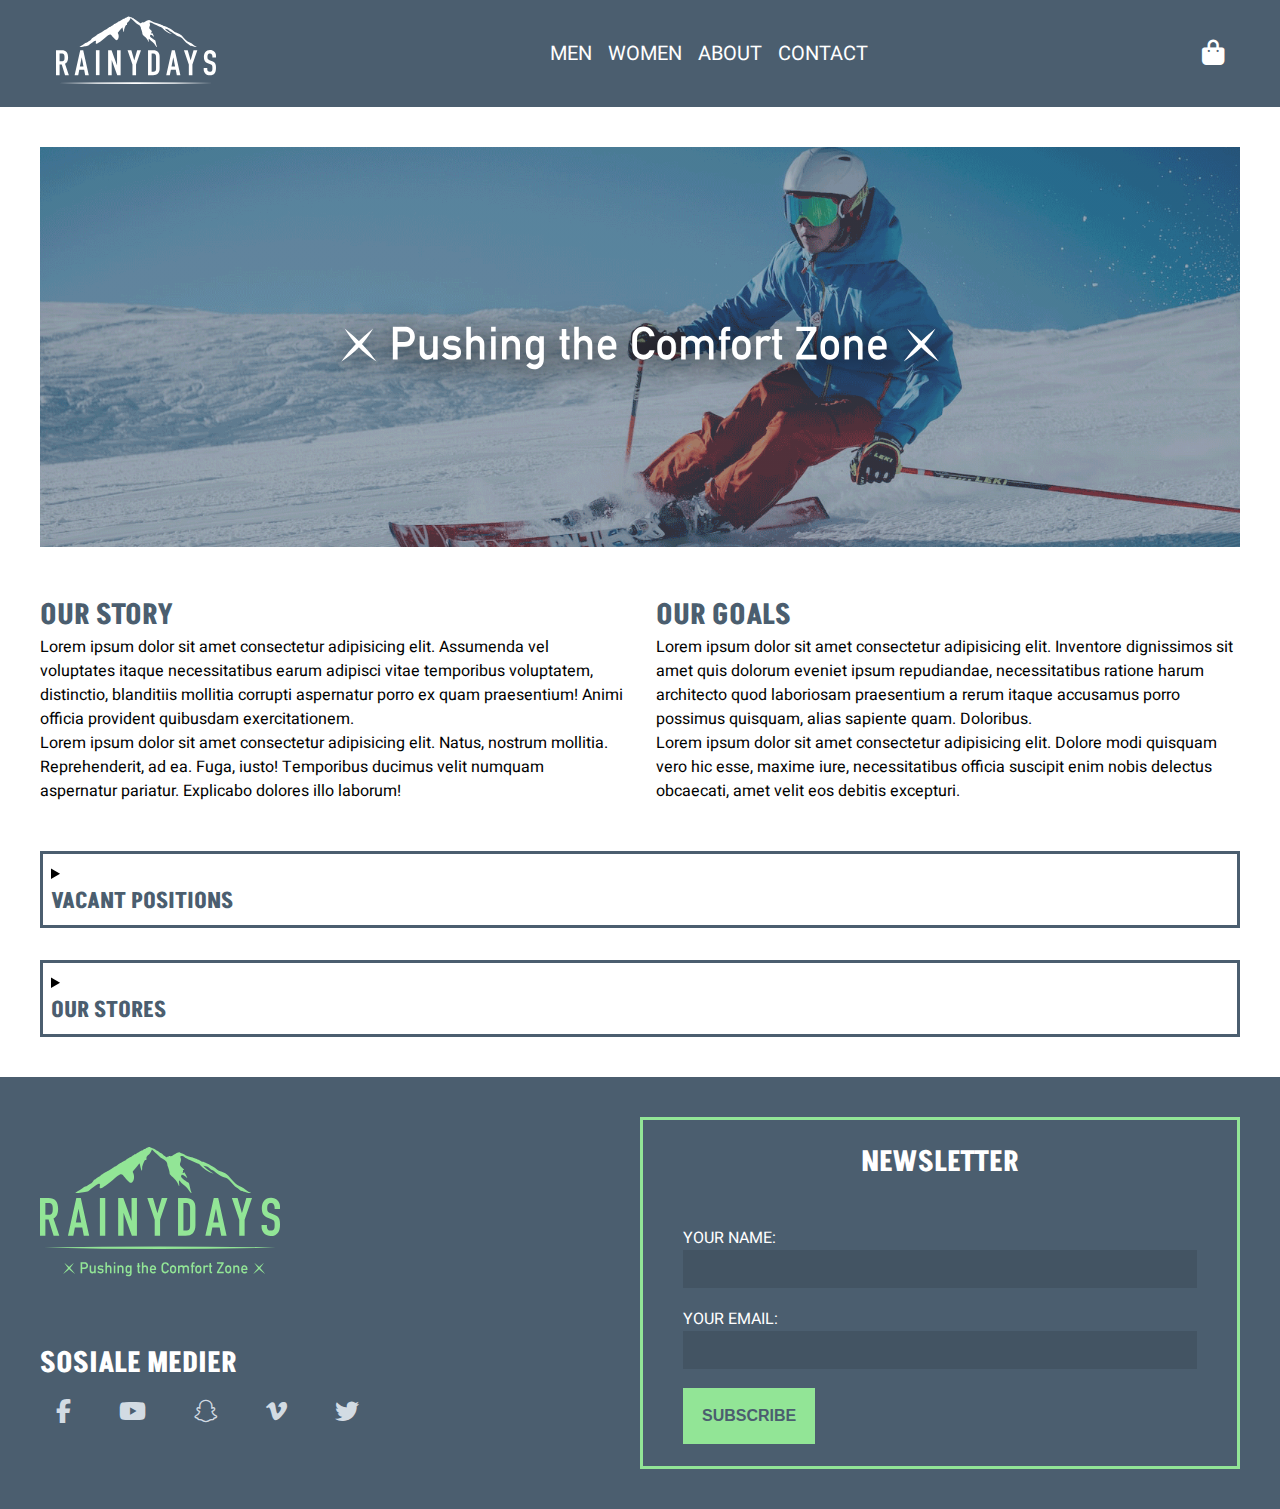
==== about.html @ 656bf289 "upload" ====
<!DOCTYPE html>
<html lang="en">
  <head>
    <meta charset="UTF-8" />
    <meta http-equiv="X-UA-Compatible" content="IE=edge" />
    <meta name="viewport" content="width=device-width, initial-scale=1.0" />
    <title>Rainy Days - About</title>
    <meta name="description" content="About page" />
    <link rel="icon" type="image/x-icon" href="/images/fav--icon.svg" />
    <link rel="stylesheet" href="/css/styles.css" />
    <link rel="stylesheet" href="/css/components.css" />
    <link rel="stylesheet" href="/css/fontstyles.css" />
    <link rel="stylesheet" href="/css/mediaqueries.css" />
    <script defer src="./js/script.js"></script>
    <link
      rel="stylesheet"
      href="https://cdnjs.cloudflare.com/ajax/libs/font-awesome/6.2.0/css/all.min.css"
    />

    <link rel="preconnect" href="https://fonts.googleapis.com" />
    <link rel="preconnect" href="https://fonts.gstatic.com" crossorigin />
    <link
      href="https://fonts.googleapis.com/css2?family=Akshar:wght@600&display=swap"
      rel="stylesheet"
    />
    <link
      href="https://fonts.googleapis.com/css2?family=Heebo:wght@300;400;500&display=swap"
      rel="stylesheet"
    />
  </head>
  <body>
    <header class="top-header">
      <!-- Primary Header -->
      <section class="primary-header page-width">
        <div class="flex pad-1">
          <a href="index.html">
            <img
              class="page-logo"
              src="/images/rainydays-logo.svg"
              alt="rainy days logo"
            />
          </a>
          <nav class="primary-nav">
            <ul class="flex gap-1">
              <li class="pagelinks" onclick="men()">Men</li>
              <li class="pagelinks" onclick="women()">Women</li>
              <li class="pagelinks">
                <a href="about.html" class="pagelinks">About</a>
              </li>
              <li class="pagelinks">
                <a href="contact.html" class="pagelinks">Contact</a>
              </li>
            </ul>
          </nav>
          <a href="addtocart.html" class="header-shopping-bag"
            ><i class="fa-solid fa-bag-shopping"></i
          ></a>
        </div>
      </section>
      <!-- Primary Header Mobile -->
      <section class="primary-header-mobile">
        <div class="flex pad-1">
          <article>
            <a href="index.html">
              <img
                class="page-logo"
                src="/images/rainydays-logo.svg"
                alt="rainy days logo"
              />
            </a>
          </article>
          <article>
            <i onclick="MobileBar()" class="fa-solid fa-bars"></i>
          </article>
        </div>
      </section>
      <!-- Header Mobile Pagelinks -->
      <section class="header-mobile-pagelinks center">
        <nav class="center gap-1 text-align-c">
          <a href="listofjackets-men.html" class="pagelinks-xl">Men</a>
          <a href="listofjackets-women.html" class="pagelinks-xl">Women</a>
          <a href="about.html" class="pagelinks-xl">About</a>
          <a href="contact.html" class="pagelinks-xl">Contact</a>
        </nav>
      </section>
      <!-- Men Category -->
      <section class="category-men">
        <section class="category-men-grid">
          <div class="cat-men-col">
            <h3 class="small-heading">Select by category:</h3>
            <article class="grid-two-col-clean gap-sm">
              <div class="jacket-list">
                <input type="checkbox" />
                <label for="jacket" class="c-white">Jackets</label>
              </div>
              <div class="jacket-list">
                <input type="checkbox" />
                <label for="jacket" class="c-white">Down Jackets</label>
              </div>
              <div class="jacket-list">
                <input type="checkbox" />
                <label for="jacket" class="c-white">Insulation Jackets</label>
              </div>
              <div class="jacket-list">
                <input type="checkbox" />
                <label for="jacket" class="c-white"
                  >Shell and hiking Jackets</label
                >
              </div>
              <div class="jacket-list">
                <input type="checkbox" />
                <label for="jacket" class="c-white">Fleece Jackets</label>
              </div>
              <div class="jacket-list">
                <input type="checkbox" />
                <label for="jacket" class="c-white">Woolen Jackets</label>
              </div>
              <div class="jacket-list">
                <input type="checkbox" />
                <label for="jacket" class="c-white">Training Jackets</label>
              </div>
              <div class="jacket-list">
                <input type="checkbox" />
                <label for="jacket" class="c-white">Ski-Cross Jackets</label>
              </div>
            </article>
          </div>
          <div class="cat-men-col"></div>
          <div class="cat-men-col">
            <h3 class="small-heading">Select by Sport:</h3>
            <article class="grid-two-col-clean">
              <h3 class="heading-uppercase-l c-white">Outdoor</h3>
              <h3 class="heading-uppercase-l c-white">Hiking</h3>
              <h3 class="heading-uppercase-l c-white">Exploring</h3>
              <h3 class="heading-uppercase-l c-white">Skiing</h3>
              <h3 class="heading-uppercase-l c-white">Camping</h3>
              <h3 class="heading-uppercase-l c-white">Canoeing</h3>
            </article>
          </div>
          <a class="cat-men-col btn-result" href="/listofjackets-men.html"
            >View result</a
          >
        </section>
      </section>
      <!-- Women Category -->
      <section class="category-women center">
        <section class="category-women-grid">
          <div class="cat-men-col">
            <h3 class="small-heading">Select by category:</h3>
            <article class="grid-two-col-clean gap-sm">
              <div class="jacket-list">
                <input type="checkbox" />
                <label for="jacket" class="c-white">Jackets</label>
              </div>
              <div class="jacket-list">
                <input type="checkbox" />
                <label for="jacket" class="c-white">Down Jackets</label>
              </div>
              <div class="jacket-list">
                <input type="checkbox" />
                <label for="jacket" class="c-white">Insulation Jackets</label>
              </div>
              <div class="jacket-list">
                <input type="checkbox" />
                <label for="jacket" class="c-white"
                  >Shell and hiking Jackets</label
                >
              </div>
              <div class="jacket-list">
                <input type="checkbox" />
                <label for="jacket" class="c-white">Fleece Jackets</label>
              </div>
              <div class="jacket-list">
                <input type="checkbox" />
                <label for="jacket" class="c-white">Woolen Jackets</label>
              </div>
              <div class="jacket-list">
                <input type="checkbox" />
                <label for="jacket" class="c-white">Training Jackets</label>
              </div>
              <div class="jacket-list">
                <input type="checkbox" />
                <label for="jacket" class="c-white">Ski-Cross Jackets</label>
              </div>
            </article>
          </div>
          <div class="cat-men-col"></div>
          <div class="cat-men-col">
            <h3 class="small-heading">Select by Sport:</h3>
            <article class="grid-two-col-clean">
              <h3 class="heading-uppercase-l c-white">Outdoor</h3>
              <h3 class="heading-uppercase-l c-white">Hiking</h3>
              <h3 class="heading-uppercase-l c-white">Exploring</h3>
              <h3 class="heading-uppercase-l c-white">Skiing</h3>
              <h3 class="heading-uppercase-l c-white">Camping</h3>
              <h3 class="heading-uppercase-l c-white">Canoeing</h3>
            </article>
          </div>
          <a class="cat-men-col btn-result" href="/listofjackets-women.html"
            >View result</a
          >
        </section>
      </section>
    </header>

    <main class="page-width flex-page-gap margin-2">
      <section class="hero-img-2 hero-img-prop flex-center">
        <img
          class="hero--text"
          src="/images/rainydays-slogan-text.svg"
          alt="Pushing the Comfort Zone"
        />
      </section>
      <section class="grid-two-col">
        <article>
          <h2 class="heading-uppercase-l main_green-dark-color">Our Story</h2>
          <p>
            Lorem ipsum dolor sit amet consectetur adipisicing elit. Assumenda
            vel voluptates itaque necessitatibus earum adipisci vitae temporibus
            voluptatem, distinctio, blanditiis mollitia corrupti aspernatur
            porro ex quam praesentium! Animi officia provident quibusdam
            exercitationem.
          </p>
          <p>
            Lorem ipsum dolor sit amet consectetur adipisicing elit. Natus,
            nostrum mollitia. Reprehenderit, ad ea. Fuga, iusto! Temporibus
            ducimus velit numquam aspernatur pariatur. Explicabo dolores illo
            laborum!
          </p>
        </article>
        <article>
          <h2 class="heading-uppercase-l main_green-dark-color">Our Goals</h2>
          <p>
            Lorem ipsum dolor sit amet consectetur adipisicing elit. Inventore
            dignissimos sit amet quis dolorum eveniet ipsum repudiandae,
            necessitatibus ratione harum architecto quod laboriosam praesentium
            a rerum itaque accusamus porro possimus quisquam, alias sapiente
            quam. Doloribus.
          </p>
          <p>
            Lorem ipsum dolor sit amet consectetur adipisicing elit. Dolore modi
            quisquam vero hic esse, maxime iure, necessitatibus officia suscipit
            enim nobis delectus obcaecati, amet velit eos debitis excepturi.
          </p>
        </article>
      </section>
      <section>
        <article class="flex-page-gap-sm">
          <!--Vacant Positions-->
          <details>
            <summary>
              <h3 class="main_green-dark-color heading-uppercase-m">
                Vacant Positions
              </h3>
            </summary>
            <!-- Vacant Position Items-->
            <section>
              <article class="openpositions-grid">
                <p>Lead UX Designer</p>
                <p>Full time</p>
                <p>Oslo</p>
                <p>Deadline: 14.December 2022</p>
                <p>Search now!</p>
              </article>
              <article class="openpositions-grid">
                <p>Backend Developer</p>
                <p>Full time</p>
                <p>Bergen</p>
                <p>Deadline: 14.December 2022</p>
                <p>Search now!</p>
              </article>
              <article class="openpositions-grid">
                <p>Lead UX Designer</p>
                <p>Full time</p>
                <p>Oslo</p>
                <p>Deadline: 14.December 2022</p>
                <p>Search now!</p>
              </article>
              <article class="openpositions-grid">
                <p>Brand Manager</p>
                <p>Full time</p>
                <p>Kristiansand</p>
                <p>Deadline: 14.December 2022</p>
                <p>Search now!</p>
              </article>
              <article class="openpositions-grid">
                <p>Web Developer</p>
                <p>Full time</p>
                <p>Stavanger</p>
                <p>Deadline: 14.December 2022</p>
                <p>Search now!</p>
              </article>
              <article class="openpositions-grid">
                <p>Front-end Developer</p>
                <p>Full time</p>
                <p>Kristiansand</p>
                <p>Deadline: 14.December 2022</p>
                <p>Search now!</p>
              </article>
            </section>
          </details>
          <!--Our Stores -->
          <details>
            <summary>
              <h3 class="main_green-dark-color heading-uppercase-m">
                Our Stores
              </h3>
            </summary>
            <!-- Our Stores Items-->
            <section>
              <article class="ourstores-grid">
                <p>Oslo</p>
                <p>Torgallmenningen 3, 4343 Bergen</p>
                <a href="https://www.google.com/maps/@58.1561398,8.0145797,14z"
                  >Google Maps</a
                >
              </article>
              <article class="ourstores-grid">
                <p>Bergen</p>
                <p>Torgallmenningen 3, 4343 Bergen</p>
                <a href="https://www.google.com/maps/@58.1561398,8.0145797,14z"
                  >Google Maps</a
                >
              </article>
              <article class="ourstores-grid">
                <p>Kristiansand</p>
                <p>Torgallmenningen 3, 4343 Bergen</p>
                <a href="https://www.google.com/maps/@58.1561398,8.0145797,14z"
                  >Google Maps</a
                >
              </article>
              <article class="ourstores-grid">
                <p>Trondheim</p>
                <p>Torgallmenningen 3, 4343 Bergen</p>
                <a href="https://www.google.com/maps/@58.1561398,8.0145797,14z"
                  >Google Maps</a
                >
              </article>
            </section>
          </details>
        </article>
      </section>
    </main>

    <footer class="grid-center">
      <section class="page-width footer-responsive margin-2">
        <section class="flex--footer">
          <article>
            <a href="index.html"
              ><img
                class="logo-footer"
                src="/images/rainydays-logo-green.svg"
                alt="logo green"
            /></a>
          </article>

          <article>
            <h3 class="heading-uppercase-l c-white">Sosiale medier</h3>
            <article class="some-icons-main">
              <a class="social-box grid-center" href="#">
                <i class="fa-brands fa-facebook-f"></i>
              </a>
              <a class="social-box grid-center" href="#">
                <i class="fa-brands fa-youtube"></i>
              </a>
              <a class="social-box grid-center" href="#">
                <i class="fa-brands fa-snapchat"></i>
              </a>
              <a class="social-box grid-center" href="#">
                <i class="fa-brands fa-vimeo-v"></i>
              </a>
              <a class="social-box grid-center" href="#">
                <i class="fa-brands fa-twitter"></i>
              </a>
            </article>
          </article>
        </section>
        <!-- Newsletter -->
        <section class="newsletter flex-col-ver space-around">
          <h3 class="heading-uppercase-l c-white text-align-c">Newsletter</h3>
          <div class="news-wrap">
            <form action="newsletter" class="news-form">
              <div class="form-name">
                <label for="name"
                  ><p class="text-uppercase-sm c-white">Your name:</p></label
                >
                <input type="text" name="name" id="name-form-label" required />
              </div>
              <div class="email-form">
                <label for="email"
                  ><p class="text-uppercase-sm c-white">Your email:</p></label
                >
                <input
                  type="email"
                  name="email"
                  id="email-form-label"
                  required
                />
              </div>
              <div class="submit-form">
                <input type="submit" class="btn-submit" value="Subscribe" />
              </div>
            </form>
          </div>
        </section>
      </section>
    </footer>
  </body>
</html>
---- css/styles.css ----
@import url(/css/library/header.css);
@import url(/css/library/footer.css);
@import url(/css/library/framework.css);

* {
  margin: 0;
  box-sizing: border-box;
}

:root {
  /* Brand Colors */
  --main_green: #92e596;
  --main_green-dark: #4b5e6f;
  --main_pink: #ff9094;
  --main_pink-dark: #6a435a;

  --main_grey1: #979797;
  --main_grey2: #d2dbe3;
  --c-white: #ffffff;
  --c-dark: #131414;

  /* Fontstyles */
  --font-1: "Akshar", sans-serif;
  --font-2: "Heebo", sans-serif;

  --heading-xxl: clamp(2rem, 5vw, 4rem); /* Heading 1*/
  --heading-xl: clamp(1.5rem, 2.5vw, 3rem); /* Heading 1*/
  --heading-l: clamp(1.3rem, 2.5vw, 1.8rem); /* Heading 2*/
  --heading-m: clamp(1.1rem, 2.5vw, 1.4rem); /* Heading 3*/
  --heading-s: clamp(1.1rem, 2.5vw, 1.2rem); /* Heading 3*/
  --text-sm: clamp(0.7rem, 2.5vw, 1rem); /* Paragraphs */
  --p-links: 1.25rem;

  /* Padding */
  --padding-xl: 2rem;
  --padding-m: 1rem;
  --padding-sm: 0.5rem;

  /* Border */
  --border_normal: 3px;
  --border_small: 2px;

  /* Gap */
  --gap-sm: 0.5rem;
  --gap_1: 1rem;
  --gap_2: 2rem;
  --gap_3: 3rem;

  /* Width */
  --page-width: calc(100% - 5rem);

  /* Height */
  --page-container-height: clamp(5rem, 2.5vw, 5.5rem);

  /* Scale*/
  --scaling: 1;

  /* Transitions */
  --transition-1: 300ms ease;
}

body {
  font-family: "Heebo", sans-serif;
}

.page-width {
  width: var(--page-width);
  max-width: 1400px;
  margin: 0 auto;
  /* border: 1px dashed tomato; */
}

/********************* HOMEPAGE *********************/

.fa-bag-shopping:hover {
  color: var(--main_green);
}

.image-prop {
  width: 100%;
  min-height: 25rem;
  background-position: center;
  background-size: cover;
  background-repeat: no-repeat;
  cursor: pointer;
}

.hover-men-border:hover {
  border: 6px solid var(--main_green);
  transition: var(--transition-1);
}

.hover-women-border:hover {
  border: 6px solid var(--main_pink);
  transition: var(--transition-1);
}

.men-image {
  background-image: url(/images/products/product-promo-men-ipad.png);
}

.women-image {
  background-image: url(/images/products/product-promo-women.png);
}

/* Hero Images */

.hero--text {
  width: 50%;
  filter: drop-shadow(0px 5px 15px);
}

.hero-img-prop {
  width: 100%;
  min-height: 25rem;
  /**/
  background-position: center;
  background-repeat: no-repeat;
  background-size: cover;
}

.hero-img-1 {
  background-image: linear-gradient(
      rgba(75, 94, 111, 0.5),
      rgba(75, 94, 111, 0.5)
    ),
    url(/images/hero-img-1-sm.png);
}

.hero-img-2 {
  background-image: linear-gradient(
      rgba(75, 94, 111, 0.5),
      rgba(75, 94, 111, 0.5)
    ),
    url(/images/hero-img-2-sm.png);
}

.hero-img-3 {
  background-image: linear-gradient(
      rgba(75, 94, 111, 0.5),
      rgba(75, 94, 111, 0.5)
    ),
    url(/images/hero-img-3-sm.png);
}

.ourbrands {
  background-color: var(--main_grey2);
  padding: var(--padding-m);
  min-height: 12rem;
  transition: var(--transition-1);
}

.ourbrands--grid {
  display: grid;
  grid-template-columns: repeat(4, 1fr);
  grid-template-rows: auto;
}

.ourbrands:hover {
  background-color: var(--main_green);
}

.brand-logo {
  scale: 1;
  transition: var(--transition-1);

  min-width: 4rem;
  max-width: 10rem;
}

.brand-logo:hover {
  scale: 1.2;
}

.brand-logo-scale {
  scale: var(--scaling);
}

/********************* LIST OF JACKETS *********************/

.aside-icons {
  color: var(--main_green-dark);
  font-size: 1.4rem;
  transition: var(--transition-1);
}

.aside-icons:hover {
  color: var(--main_green);
}

.listofjackets-page-grid {
  display: grid;
  grid-template-columns: repeat(4, 1fr);
  width: 100%;
  gap: var(--gap_2);
}

.sticky-label {
  position: relative;
  display: inline-block;
  width: 50%;
}

.sticky-label-content {
  position: absolute;
  color: var(--c-dark);
  background: var(--main_green);
  padding: 0.2rem 0.5rem;
  margin-top: -15px;
}

.page--card {
  background: rgb(255, 255, 255);
  border: var(--border_normal) var(--main_grey2) solid;
  min-height: 30rem;
  /**/
  display: flex;
  flex-direction: column;
  justify-content: space-between;
  transition: var(--transition-1);
}

.page--card:hover {
  border: var(--border_normal) var(--main_green-dark) solid;
}

.p-card--item-1 {
  height: 18rem;
}

.pc--content {
  flex-grow: 1;
}

.card--grid-main {
  display: grid;
  grid-template-columns: 1fr 1fr;
}

.teest-2 {
  width: 200%;
  transition: 400ms ease;
}

.teest-2:hover {
  transform: translateX(-50%);
}

.overflow {
  overflow: hidden;
}

.card--grid-item:nth-child(2) {
  background: var(--main_green);
}

.img-jacket-1 {
  background-image: url(/images/products/RainyDays_Jacket-2-sm.png);
  background-position: center;
  background-size: cover;
  background-repeat: no-repeat;
  width: 160px;
  height: 200px;
  scale: 1.2;
  transition: var(--transition-1);
}

.img-jacket-1:hover {
  scale: 1.4;
}

.text-addtocart {
  text-decoration: none;
  color: var(--main_green-dark);
  text-transform: uppercase;
}

/********************* SINGLE PRODUCT *********************/

.singlejacket-image {
  width: clamp(18rem, 50%, 40rem);
  min-height: 5rem;
}

.img-prop {
  background-position: center;
  background-repeat: no-repeat;
  background-size: cover;
}

.color-container {
  display: flex;
  flex-direction: row;
  gap: var(--gap_1);
}

.color-box {
  width: 1.5rem;
  height: 1.5rem;
}

.color-1-tag {
  background: rgb(227, 54, 54);
}

.color-2-tag {
  background: rgb(84, 214, 84);
}

.color-3-tag {
  background: rgb(92, 108, 118);
}

.color-4-tag {
  background: rgb(39, 39, 39);
}

/********************* ADD TO CART *********************/

.cart-section-4 {
  display: flex;
  flex-direction: column;

  justify-content: space-between;
}

.img-cart {
  width: 80px;
}

.progress-bar-cart {
  border: 2px var(--main_green-dark) solid;
  width: 100%;
  margin-top: 1rem;
}

.progress-bar-cart-uncheck {
  color: var(--main_grey1);
  border: 2px var(--main_grey1) solid;
  width: 100%;
  margin-top: 1rem;
}

.addtocart-box {
  border: var(--main_grey2) var(--border_small) solid;
  background: white;
  transition: var(--transition-1);
}

.addtocart-box:hover {
  border: var(--main_green-dark) var(--border_small) solid;
}

.flex-gap-align {
  display: flex;
  flex-direction: row;
  align-items: center;
  justify-content: space-around;
}

.payment-detail-1 {
  color: var(--main_green-dark);
  margin-bottom: 0.3rem;
  margin-top: 1rem;
}

/********************* ABOUT *********************/

.openpositions-grid {
  display: grid;
  grid-template-columns: 2fr repeat(4, 1fr);
  grid-template-rows: auto;
  margin-bottom: 0.3rem;
  padding: 0.2rem;
}

.openpositions-grid:hover {
  background: rgba(146, 229, 150, 0.3);
}

.ourstores-grid {
  display: grid;
  grid-template-columns: 2fr repeat(2, 1fr);
  grid-template-rows: auto;
  margin-bottom: 0.3rem;
  padding: 0.2rem;
}

.ourstores-grid:hover {
  background: rgba(146, 229, 150, 0.3);
}

details {
  border: 3px solid var(--main_green-dark);
  padding: 0.5em 0.5em 0;
}

summary {
  margin: -0.5em -0.5em 0;
  padding: 0.5em;
}

details[open] {
  padding: 0.5em;
}

details[open] summary {
  border-bottom: 1px solid var(--main_green);
  margin-bottom: 0.5em;
}

/********************* CONTACT *********************/

.contact-grid {
  display: grid;
  grid-template-columns: repeat(4, 1fr);
  gap: var(--gap_2);
}

.contact-staff-grid {
  display: grid;
  grid-template-rows: 320px 1fr 1fr;
}

.c-img-prop {
  background-position: center;
  background-size: cover;
}

.c_staff_info {
  min-height: 5rem;
  margin-top: 1rem;
}

.staff-1 {
  background-image: url(/images/staff/staff-1-sm.jpg);
}

.staff-2 {
  background-image: url(/images/staff/staff-2-sm.jpg);
}

.staff-3 {
  background-image: url(/images/staff/staff-3-sm.jpg);
}

.staff-4 {
  background-image: url(/images/staff/staff-4-sm.jpg);
}

/********************* PURCHASED FINISH *********************/

.fa-circle-check {
  font-size: 5rem;
  color: var(--main_green-dark);
}
---- css/components.css ----
.main_button {
  border: var(--border_normal) solid;
  background: var(--main_green);
  padding: var(--padding-m);
}

.btn-submit {
  font-size: var(--text-sm);
  font-weight: 600;
  text-transform: uppercase;
  color: var(--main_green-dark);
  background: var(--main_green);
  padding: var(--padding-m);
  border: var(--border_normal) var(--main_green) solid;
  text-decoration: none;
  height: min-content;
  transition: var(--transition-1);
}

.btn-submit:hover {
  color: var(--c-white);
  background: var(--main_green-dark);
  border: var(--border_normal) var(--main_green) solid;
}

.btn-3 {
  font-size: var(--heading-m);
  text-transform: uppercase;
  font-family: var(--font-1);
  color: var(--main_green-dark);
  background-color: var(--c-white);
  width: 100%;
  height: 4rem;
  border: var(--border_normal) var(--main_grey2) solid;
  text-decoration: none;
  transition: var(--transition-1);
}

.btn-3:hover {
  border: var(--border_normal) var(--main_grey1) solid;
}

.btn-addtocart {
  background: var(--main_green);
  width: max-content;
  padding: var(--padding-m);
  text-decoration: none;
  color: var(--main_green-dark);
  font-weight: 400;
  text-transform: uppercase;
  transition: var(--transition-1);
}

.btn-addtocart:hover {
  color: var(--c-white);
  background: var(--main_green-dark);
}

.btn-result {
  color: var(--main_green-dark);
  background: var(--main_green);
  width: max-content;
  height: max-content;
  padding: 1rem;
  text-decoration: none;
  text-transform: uppercase;
}

.btn-small {
  font-size: var(--text-sm);
  text-transform: uppercase;
  font-family: var(--font-1);
  color: var(--main_green-dark);
  background-color: var(--c-white);
  border: var(--border_normal) var(--main_grey2) solid;
  transition: var(--transition-1);
}

.btn-small:hover {
  background: var(--main_green);
  border: var(--border_normal) var(--main_green) solid;
}

.hr-line-small {
  border: 1px solid var(--main_green-dark);
  background: var(--main_green-dark);
}

.hr-line-big {
  border: 2px solid var(--main_green-dark);
  background: var(--main_green-dark);
}
---- css/fontstyles.css ----
.heading-xl {
  font-size: var(--heading-xl, 40px);
  font-family: "Akshar", sans-serif;
}

.heading-uppercase-xl {
  font-size: var(--heading-xl, 40px);
  text-transform: uppercase;
  font-family: "Akshar", sans-serif;
}

.page-heading-xxl {
  font-size: var(--heading-xxl);
  /* font-size: clamp(1rem, 5vw, 7rem); */
  font-weight: 400;
  text-transform: uppercase;
  font-family: var(--font-2);
}

.heading-uppercase-l {
  font-size: var(--heading-l, 40px);
  text-transform: uppercase;
  font-family: "Akshar", sans-serif;
}

.heading-uppercase-m {
  font-size: var(--heading-m, 40px);
  text-transform: uppercase;
  font-family: "Akshar", sans-serif;
}

.heading-uppercase-s {
  font-size: var(--heading-s, 40px);
  text-transform: uppercase;
  font-family: "Akshar", sans-serif;
}

.text-sm {
  font-size: var(--text-sm, 20px);
  font-weight: 300;
}

.text-price {
  font-size: 1.3rem;
  font-weight: 500;
}

.text-uppercase-sm {
  font-size: var(--text-sm, 20px);
  text-transform: uppercase;
}

.pagelinks {
  font-family: var(--font-2);
  font-size: var(--p-links);
  text-transform: uppercase;
  text-decoration: none;
  color: var(--c-white);
  transition: var(--transition-1);
}

.pagelinks:hover {
  color: var(--main_green);
}

.pagelinks-xl {
  font-family: var(--font-2);
  font-size: 2rem;
  text-transform: uppercase;
  text-decoration: none;
  color: var(--c-white);
  transition: var(--transition-1);
}

.pagelinks-xl:hover {
  color: var(--main_green);
}

.small-heading {
  color: var(--c-white);
  font-size: 1.2rem;
  font-weight: 300;
  margin-bottom: 1rem;
}
---- css/mediaqueries.css ----
/* MEDIUM DEVICES */
@media screen and (max-width: 1200px) {
  :root {
    --page-width: calc(100% - 2rem);
  }

  .primary-header {
    display: none;
  }

  .primary-header-mobile {
    display: block;
  }

  .grid-two-col {
    grid-template-columns: repeat(1, 1fr);
  }

  .grid-four-col {
    grid-template-columns: repeat(2, 1fr);
  }

  .grid-two-col-clean {
    display: grid;
    grid-template-columns: repeat(1, 1fr);
    grid-template-rows: auto;
  }

  .grid-skew {
    display: grid;
    grid-template-columns: 1fr;
    grid-template-rows: auto;
  }

  /* Homepage */

  .hero-img-prop {
    min-height: 10rem;
  }

  .ourbrands--grid {
    grid-template-columns: repeat(2, 1fr);
    grid-template-rows: repeat(2, 1fr);
  }

  .men-image {
    background-image: url(/images/products/product-promo-men-ipad.png);
  }

  .women-image {
    background-image: url(/images/products/product-women-ipad.png);
  }

  /* List of Jackets */

  .listofjackets-page-grid {
    grid-template-columns: repeat(2, 1fr);
  }

  /********************* SINGLE PRODUCT *********************/

  /* Add to Cart */

  /* About */

  .openpositions-grid {
    grid-template-columns: auto;
    grid-template-rows: 2fr repeat(4, 1fr);
  }
  /* Contact Page */

  .contact-grid {
    grid-template-columns: repeat(2, 1fr);
  }

  /* Footer */

  .footer-responsive {
    display: grid;
    grid-template-columns: auto;
    grid-template-rows: repeat(2, 1fr);
  }

  .flex--footer {
    align-items: center;
  }
}

/* SMALLER DEVICES */
/* SMALLER DEVICES */
/* SMALLER DEVICES */
/* SMALLER DEVICES */
/* SMALLER DEVICES */
/* SMALLER DEVICES */
/* SMALLER DEVICES */
/* SMALLER DEVICES */
@media screen and (max-width: 360px) {
  /* Header */

  .category-men-grid {
    width: calc(100% - 3rem);
  }

  .hero-img-prop {
    min-height: 6rem;
  }

  /* Homepage */

  .ourbrands--grid {
    grid-template-columns: auto;
    grid-template-rows: repeat(1, 1fr);
  }

  /* Flexbox */
  .flex-col-hor {
    flex-direction: column;
  }

  /* Grid */
  .grid-two-col-clean {
    grid-template-columns: repeat(1, 1fr);
  }
  .grid-two-col {
    grid-template-columns: repeat(1, 1fr);
  }

  .grid-four-col {
    grid-template-columns: 1fr;
  }

  .grid-five-col {
    display: grid;
    grid-template-columns: repeat(4, 1fr);
    gap: var(--padding-sm);
  }

  /* List of Jackets */

  .listofjackets-page-grid {
    grid-template-columns: repeat(1, 1fr);
  }

  /* Add to Cart */

  .flex-gap-align {
    flex-direction: column;
  }

  /* Single Product Page */

  /* Footer */

  .some-icons-main {
    justify-content: space-around;
    gap: var(--gap_1);
  }

  .social-box {
    padding: var(--padding-sm);
    font-size: 1rem;
  }

  .news-form {
    width: calc(100% - 2rem);
  }

  /* Add to Cart */

  .cart-sec-item-box:nth-child(3) {
    grid-column: 1 / 3;
    grid-row: 2 / 3;
  }

  .cart-sec-item-box:nth-child(4) {
    grid-column: 1 / 3;
    grid-row: 3 / 4;
  }

  /* Contact Page */

  .contact-grid {
    grid-template-columns: repeat(1, 1fr);
  }
}
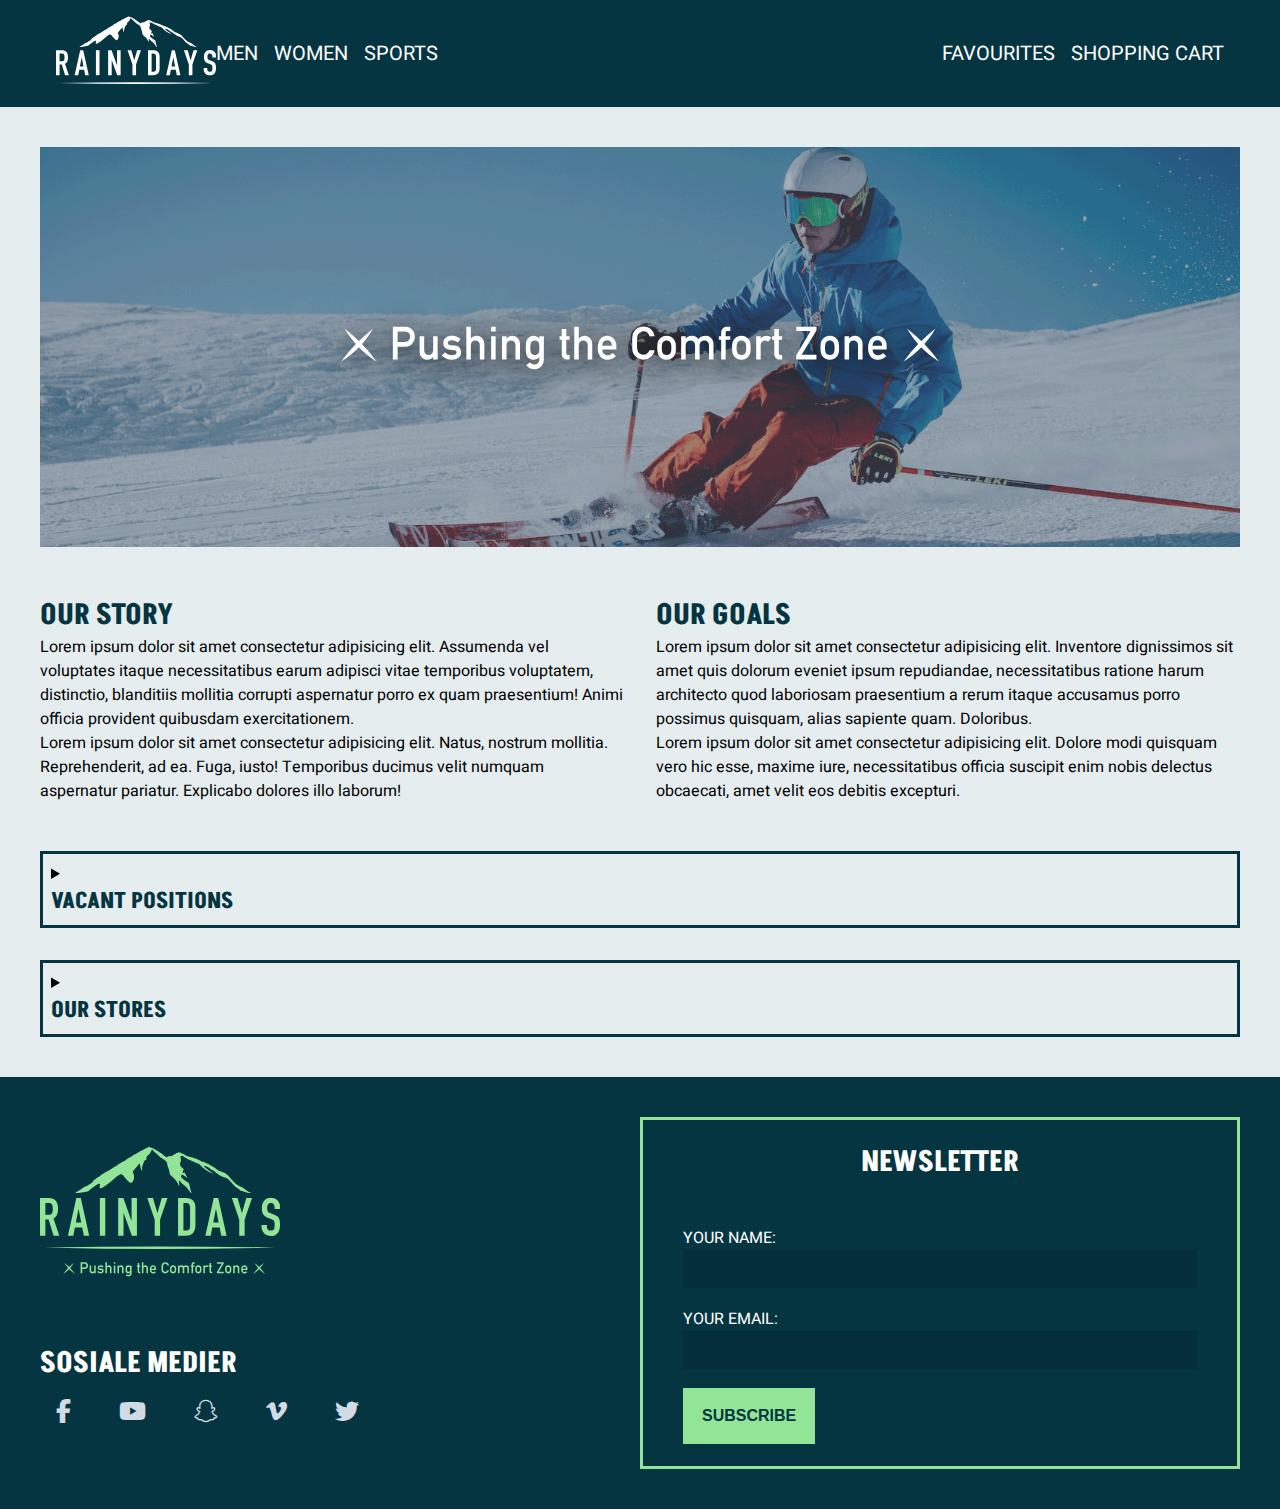
==== commit 23fe6621: "changes in navigation on all pages" ====
--- a/about.html
+++ b/about.html
@@ -11,7 +11,6 @@
     <link rel="stylesheet" href="/css/components.css" />
     <link rel="stylesheet" href="/css/fontstyles.css" />
     <link rel="stylesheet" href="/css/mediaqueries.css" />
-    <script defer src="./js/script.js"></script>
     <link
       rel="stylesheet"
       href="https://cdnjs.cloudflare.com/ajax/libs/font-awesome/6.2.0/css/all.min.css"
@@ -27,10 +26,10 @@
       href="https://fonts.googleapis.com/css2?family=Heebo:wght@300;400;500&display=swap"
       rel="stylesheet"
     />
+    <script defer src="./js/script.js"></script>
   </head>
   <body>
     <header class="top-header">
-      <!-- Primary Header -->
       <section class="primary-header page-width">
         <div class="flex pad-1">
           <a href="index.html">
@@ -42,164 +41,16 @@
           </a>
           <nav class="primary-nav">
             <ul class="flex gap-1">
-              <li class="pagelinks" onclick="men()">Men</li>
-              <li class="pagelinks" onclick="women()">Women</li>
-              <li class="pagelinks">
-                <a href="about.html" class="pagelinks">About</a>
-              </li>
-              <li class="pagelinks">
-                <a href="contact.html" class="pagelinks">Contact</a>
-              </li>
+              <li class="pagelinks"><a class="pagelinks" href="listofjackets-men.html">Men</a></li>
+              <li class="pagelinks"><a class="pagelinks" href="listofjackets-women.html">Women</a></li>
+              <li class="pagelinks"><a class="pagelinks" href="#">Sports</a></li>
+            </ul>
+            <ul class="flex gap-1">
+              <li class="pagelinks"><a class="pagelinks" href="#">Favourites</a></li>
+              <li class="pagelinks"><a class="pagelinks" href="addtocart.html">Shopping Cart</a></li>
             </ul>
           </nav>
-          <a href="addtocart.html" class="header-shopping-bag"
-            ><i class="fa-solid fa-bag-shopping"></i
-          ></a>
         </div>
-      </section>
-      <!-- Primary Header Mobile -->
-      <section class="primary-header-mobile">
-        <div class="flex pad-1">
-          <article>
-            <a href="index.html">
-              <img
-                class="page-logo"
-                src="/images/rainydays-logo.svg"
-                alt="rainy days logo"
-              />
-            </a>
-          </article>
-          <article>
-            <i onclick="MobileBar()" class="fa-solid fa-bars"></i>
-          </article>
-        </div>
-      </section>
-      <!-- Header Mobile Pagelinks -->
-      <section class="header-mobile-pagelinks center">
-        <nav class="center gap-1 text-align-c">
-          <a href="listofjackets-men.html" class="pagelinks-xl">Men</a>
-          <a href="listofjackets-women.html" class="pagelinks-xl">Women</a>
-          <a href="about.html" class="pagelinks-xl">About</a>
-          <a href="contact.html" class="pagelinks-xl">Contact</a>
-        </nav>
-      </section>
-      <!-- Men Category -->
-      <section class="category-men">
-        <section class="category-men-grid">
-          <div class="cat-men-col">
-            <h3 class="small-heading">Select by category:</h3>
-            <article class="grid-two-col-clean gap-sm">
-              <div class="jacket-list">
-                <input type="checkbox" />
-                <label for="jacket" class="c-white">Jackets</label>
-              </div>
-              <div class="jacket-list">
-                <input type="checkbox" />
-                <label for="jacket" class="c-white">Down Jackets</label>
-              </div>
-              <div class="jacket-list">
-                <input type="checkbox" />
-                <label for="jacket" class="c-white">Insulation Jackets</label>
-              </div>
-              <div class="jacket-list">
-                <input type="checkbox" />
-                <label for="jacket" class="c-white"
-                  >Shell and hiking Jackets</label
-                >
-              </div>
-              <div class="jacket-list">
-                <input type="checkbox" />
-                <label for="jacket" class="c-white">Fleece Jackets</label>
-              </div>
-              <div class="jacket-list">
-                <input type="checkbox" />
-                <label for="jacket" class="c-white">Woolen Jackets</label>
-              </div>
-              <div class="jacket-list">
-                <input type="checkbox" />
-                <label for="jacket" class="c-white">Training Jackets</label>
-              </div>
-              <div class="jacket-list">
-                <input type="checkbox" />
-                <label for="jacket" class="c-white">Ski-Cross Jackets</label>
-              </div>
-            </article>
-          </div>
-          <div class="cat-men-col"></div>
-          <div class="cat-men-col">
-            <h3 class="small-heading">Select by Sport:</h3>
-            <article class="grid-two-col-clean">
-              <h3 class="heading-uppercase-l c-white">Outdoor</h3>
-              <h3 class="heading-uppercase-l c-white">Hiking</h3>
-              <h3 class="heading-uppercase-l c-white">Exploring</h3>
-              <h3 class="heading-uppercase-l c-white">Skiing</h3>
-              <h3 class="heading-uppercase-l c-white">Camping</h3>
-              <h3 class="heading-uppercase-l c-white">Canoeing</h3>
-            </article>
-          </div>
-          <a class="cat-men-col btn-result" href="/listofjackets-men.html"
-            >View result</a
-          >
-        </section>
-      </section>
-      <!-- Women Category -->
-      <section class="category-women center">
-        <section class="category-women-grid">
-          <div class="cat-men-col">
-            <h3 class="small-heading">Select by category:</h3>
-            <article class="grid-two-col-clean gap-sm">
-              <div class="jacket-list">
-                <input type="checkbox" />
-                <label for="jacket" class="c-white">Jackets</label>
-              </div>
-              <div class="jacket-list">
-                <input type="checkbox" />
-                <label for="jacket" class="c-white">Down Jackets</label>
-              </div>
-              <div class="jacket-list">
-                <input type="checkbox" />
-                <label for="jacket" class="c-white">Insulation Jackets</label>
-              </div>
-              <div class="jacket-list">
-                <input type="checkbox" />
-                <label for="jacket" class="c-white"
-                  >Shell and hiking Jackets</label
-                >
-              </div>
-              <div class="jacket-list">
-                <input type="checkbox" />
-                <label for="jacket" class="c-white">Fleece Jackets</label>
-              </div>
-              <div class="jacket-list">
-                <input type="checkbox" />
-                <label for="jacket" class="c-white">Woolen Jackets</label>
-              </div>
-              <div class="jacket-list">
-                <input type="checkbox" />
-                <label for="jacket" class="c-white">Training Jackets</label>
-              </div>
-              <div class="jacket-list">
-                <input type="checkbox" />
-                <label for="jacket" class="c-white">Ski-Cross Jackets</label>
-              </div>
-            </article>
-          </div>
-          <div class="cat-men-col"></div>
-          <div class="cat-men-col">
-            <h3 class="small-heading">Select by Sport:</h3>
-            <article class="grid-two-col-clean">
-              <h3 class="heading-uppercase-l c-white">Outdoor</h3>
-              <h3 class="heading-uppercase-l c-white">Hiking</h3>
-              <h3 class="heading-uppercase-l c-white">Exploring</h3>
-              <h3 class="heading-uppercase-l c-white">Skiing</h3>
-              <h3 class="heading-uppercase-l c-white">Camping</h3>
-              <h3 class="heading-uppercase-l c-white">Canoeing</h3>
-            </article>
-          </div>
-          <a class="cat-men-col btn-result" href="/listofjackets-women.html"
-            >View result</a
-          >
-        </section>
       </section>
     </header>
 
--- a/css/styles.css
+++ b/css/styles.css
@@ -7,14 +7,18 @@
   box-sizing: border-box;
 }
 
+html {
+  height: 100%;
+}
+
 :root {
   /* Brand Colors */
   --main_green: #92e596;
-  --main_green-dark: #4b5e6f;
+  --main_green-dark: #053541;
   --main_pink: #ff9094;
   --main_pink-dark: #6a435a;
 
-  --main_grey1: #979797;
+  --main_grey1: #BBD2D7;
   --main_grey2: #d2dbe3;
   --c-white: #ffffff;
   --c-dark: #131414;
@@ -61,6 +65,7 @@
 
 body {
   font-family: "Heebo", sans-serif;
+  background: #E5EDEF;
 }
 
 .page-width {
@@ -178,6 +183,38 @@
 
 /********************* LIST OF JACKETS *********************/
 
+.select-container {
+  display: flex;
+}
+
+.select-field {
+  border: 1px solid var(--main_grey1);
+  padding: 4px;
+}
+
+.prod-card {
+  text-decoration: none;
+  height: 100%;
+  
+  display: flex;
+}
+
+.prod-item {
+  border: 2px solid var(--main_grey2);
+  display: flex;
+  flex-direction: column;
+  justify-content: space-between;
+  align-items: center;
+  gap: 1rem;
+  padding: 1rem;
+}
+
+.img {
+  width: 100%;
+  min-width: 80px;
+  max-width: 300px;
+}
+
 .aside-icons {
   color: var(--main_green-dark);
   font-size: 1.4rem;
@@ -190,9 +227,8 @@
 
 .listofjackets-page-grid {
   display: grid;
-  grid-template-columns: repeat(4, 1fr);
-  width: 100%;
-  gap: var(--gap_2);
+  grid-template-columns: repeat( auto-fit, minmax(250px, 1fr) );
+  width: 100%;
 }
 
 .sticky-label {
--- a/css/mediaqueries.css
+++ b/css/mediaqueries.css
@@ -1,12 +1,10 @@
-/* MEDIUM DEVICES */
+/* LARGE DEVICES */
 @media screen and (max-width: 1200px) {
   :root {
     --page-width: calc(100% - 2rem);
   }
 
-  .primary-header {
-    display: none;
-  }
+
 
   .primary-header-mobile {
     display: block;
@@ -51,11 +49,7 @@
     background-image: url(/images/products/product-women-ipad.png);
   }
 
-  /* List of Jackets */
-
-  .listofjackets-page-grid {
-    grid-template-columns: repeat(2, 1fr);
-  }
+ 
 
   /********************* SINGLE PRODUCT *********************/
 
@@ -86,14 +80,10 @@
   }
 }
 
+
+
 /* SMALLER DEVICES */
-/* SMALLER DEVICES */
-/* SMALLER DEVICES */
-/* SMALLER DEVICES */
-/* SMALLER DEVICES */
-/* SMALLER DEVICES */
-/* SMALLER DEVICES */
-/* SMALLER DEVICES */
+
 @media screen and (max-width: 360px) {
   /* Header */
 
@@ -135,11 +125,6 @@
     gap: var(--padding-sm);
   }
 
-  /* List of Jackets */
-
-  .listofjackets-page-grid {
-    grid-template-columns: repeat(1, 1fr);
-  }
 
   /* Add to Cart */
 
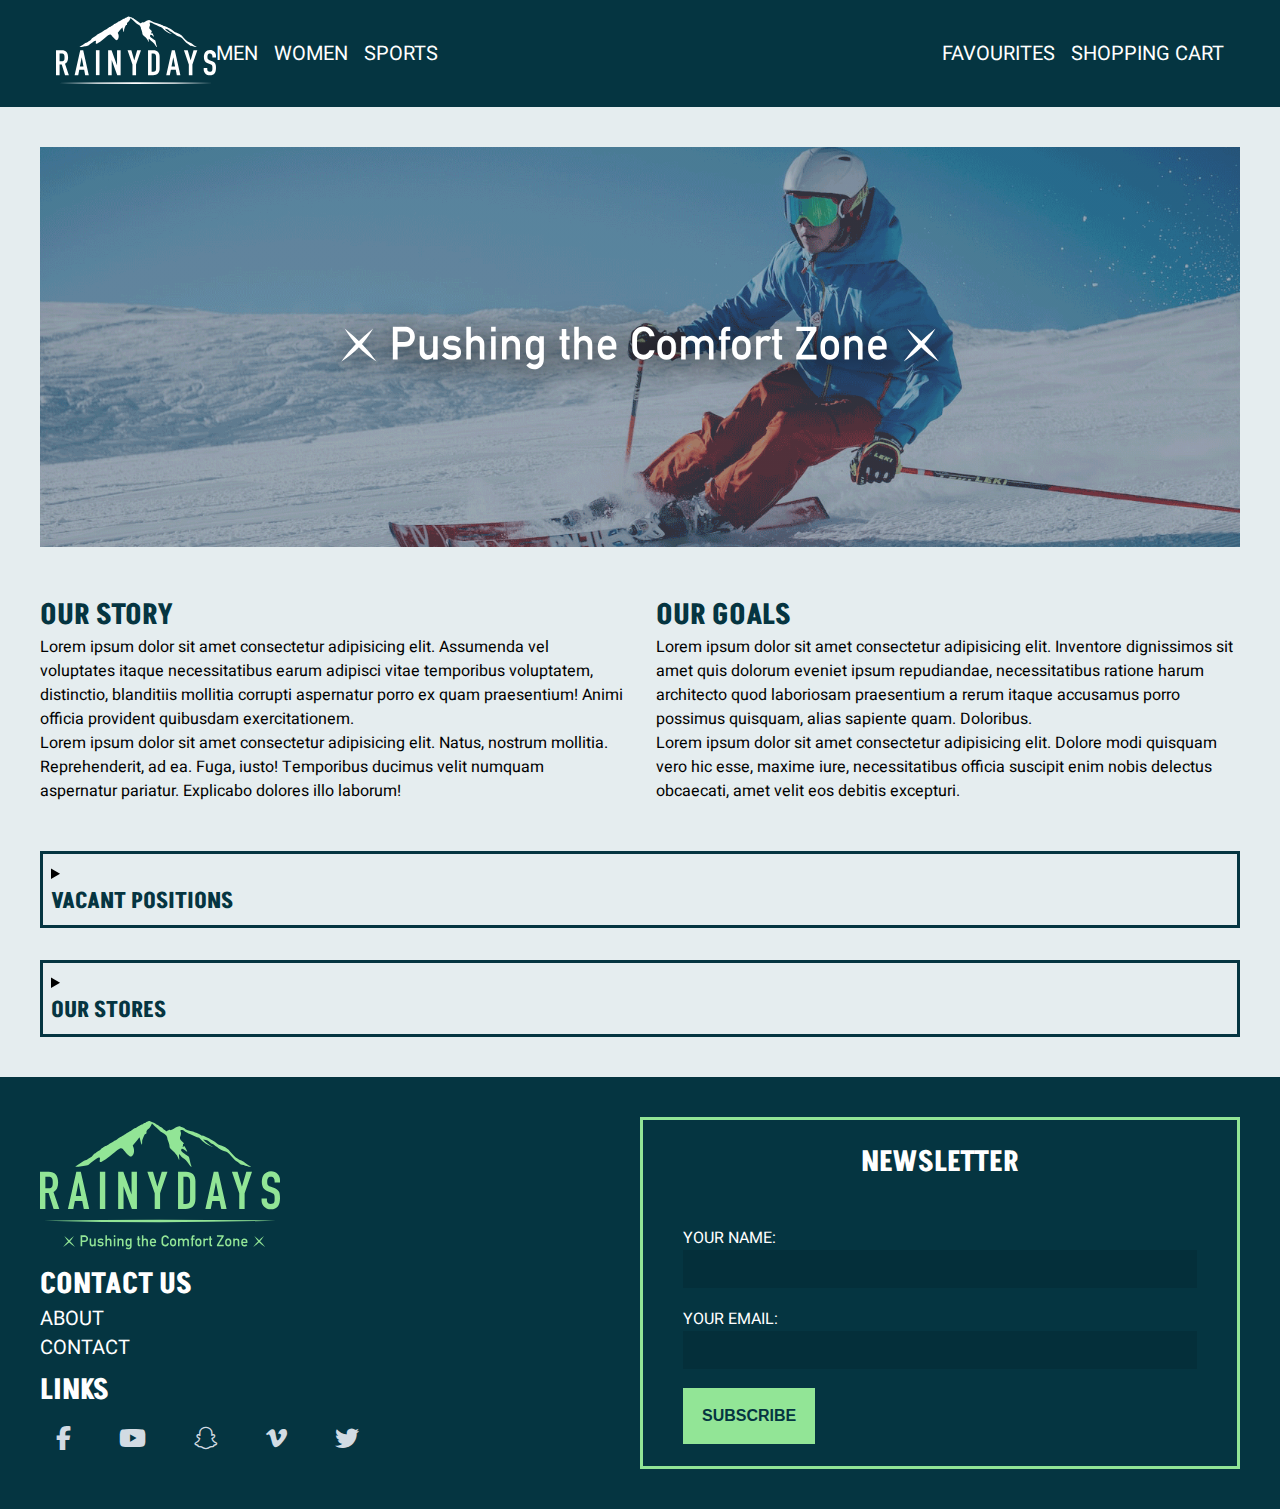
==== commit 9a4db942: "updated footer on all pages" ====
--- a/about.html
+++ b/about.html
@@ -41,13 +41,23 @@
           </a>
           <nav class="primary-nav">
             <ul class="flex gap-1">
-              <li class="pagelinks"><a class="pagelinks" href="listofjackets-men.html">Men</a></li>
-              <li class="pagelinks"><a class="pagelinks" href="listofjackets-women.html">Women</a></li>
-              <li class="pagelinks"><a class="pagelinks" href="#">Sports</a></li>
+              <li class="pagelinks">
+                <a class="pagelinks" href="listofjackets-men.html">Men</a>
+              </li>
+              <li class="pagelinks">
+                <a class="pagelinks" href="listofjackets-women.html">Women</a>
+              </li>
+              <li class="pagelinks">
+                <a class="pagelinks" href="#">Sports</a>
+              </li>
             </ul>
             <ul class="flex gap-1">
-              <li class="pagelinks"><a class="pagelinks" href="#">Favourites</a></li>
-              <li class="pagelinks"><a class="pagelinks" href="addtocart.html">Shopping Cart</a></li>
+              <li class="pagelinks">
+                <a class="pagelinks" href="#">Favourites</a>
+              </li>
+              <li class="pagelinks">
+                <a class="pagelinks" href="addtocart.html">Shopping Cart</a>
+              </li>
             </ul>
           </nav>
         </div>
@@ -205,8 +215,20 @@
             /></a>
           </article>
 
+          <section>
+            <h3 class="heading-uppercase-l c-white">Contact us</h3>
+            <article>
+              <ul class="page-list">
+                <li>
+                  <a class="pagelinks" href="about.html">About</a>
+                </li>
+                <li><a class="pagelinks" href="contact.html">Contact</a></li>
+              </ul>
+            </article>
+          </section>
+
           <article>
-            <h3 class="heading-uppercase-l c-white">Sosiale medier</h3>
+            <h3 class="heading-uppercase-l c-white">Links</h3>
             <article class="some-icons-main">
               <a class="social-box grid-center" href="#">
                 <i class="fa-brands fa-facebook-f"></i>
@@ -230,7 +252,7 @@
         <section class="newsletter flex-col-ver space-around">
           <h3 class="heading-uppercase-l c-white text-align-c">Newsletter</h3>
           <div class="news-wrap">
-            <form action="newsletter" class="news-form">
+            <form action="get" class="news-form">
               <div class="form-name">
                 <label for="name"
                   ><p class="text-uppercase-sm c-white">Your name:</p></label
@@ -249,7 +271,7 @@
                 />
               </div>
               <div class="submit-form">
-                <input type="submit" class="btn-submit" value="Subscribe" />
+                <button type="submit" class="btn-submit">Subscribe</button>
               </div>
             </form>
           </div>
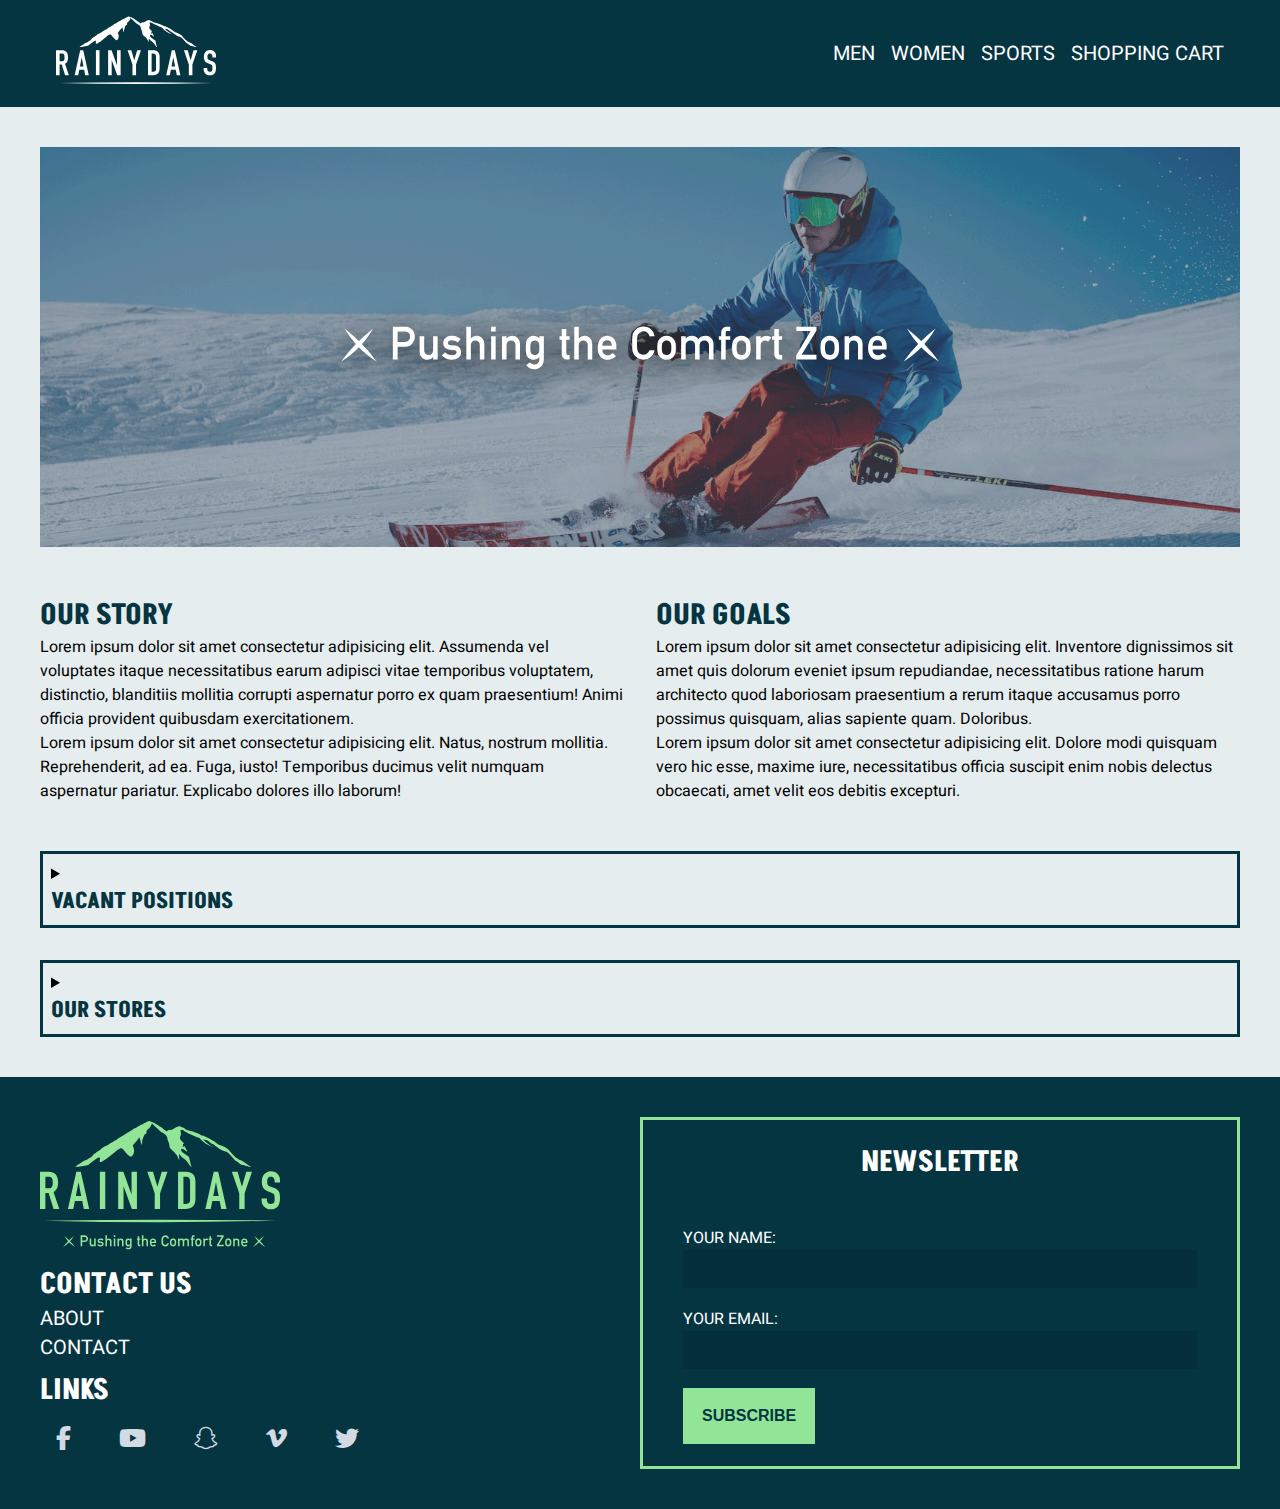
==== commit 6c8259ff: "edit header on all pages" ====
--- a/about.html
+++ b/about.html
@@ -50,11 +50,6 @@
               <li class="pagelinks">
                 <a class="pagelinks" href="#">Sports</a>
               </li>
-            </ul>
-            <ul class="flex gap-1">
-              <li class="pagelinks">
-                <a class="pagelinks" href="#">Favourites</a>
-              </li>
               <li class="pagelinks">
                 <a class="pagelinks" href="addtocart.html">Shopping Cart</a>
               </li>
--- a/css/styles.css
+++ b/css/styles.css
@@ -1,6 +1,7 @@
 @import url(/css/library/header.css);
 @import url(/css/library/footer.css);
 @import url(/css/library/framework.css);
+@import url(/css/library/loading.css);
 
 * {
   margin: 0;
@@ -18,7 +19,7 @@
   --main_pink: #ff9094;
   --main_pink-dark: #6a435a;
 
-  --main_grey1: #BBD2D7;
+  --main_grey1: #bbd2d7;
   --main_grey2: #d2dbe3;
   --c-white: #ffffff;
   --c-dark: #131414;
@@ -65,7 +66,11 @@
 
 body {
   font-family: "Heebo", sans-serif;
-  background: #E5EDEF;
+  background: #e5edef;
+  min-height: 100%;
+  display: flex;
+  flex-direction: column;
+  justify-content: space-between;
 }
 
 .page-width {
@@ -195,7 +200,7 @@
 .prod-card {
   text-decoration: none;
   height: 100%;
-  
+
   display: flex;
 }
 
@@ -227,7 +232,7 @@
 
 .listofjackets-page-grid {
   display: grid;
-  grid-template-columns: repeat( auto-fit, minmax(250px, 1fr) );
+  grid-template-columns: repeat(auto-fit, minmax(250px, 1fr));
   width: 100%;
 }
 
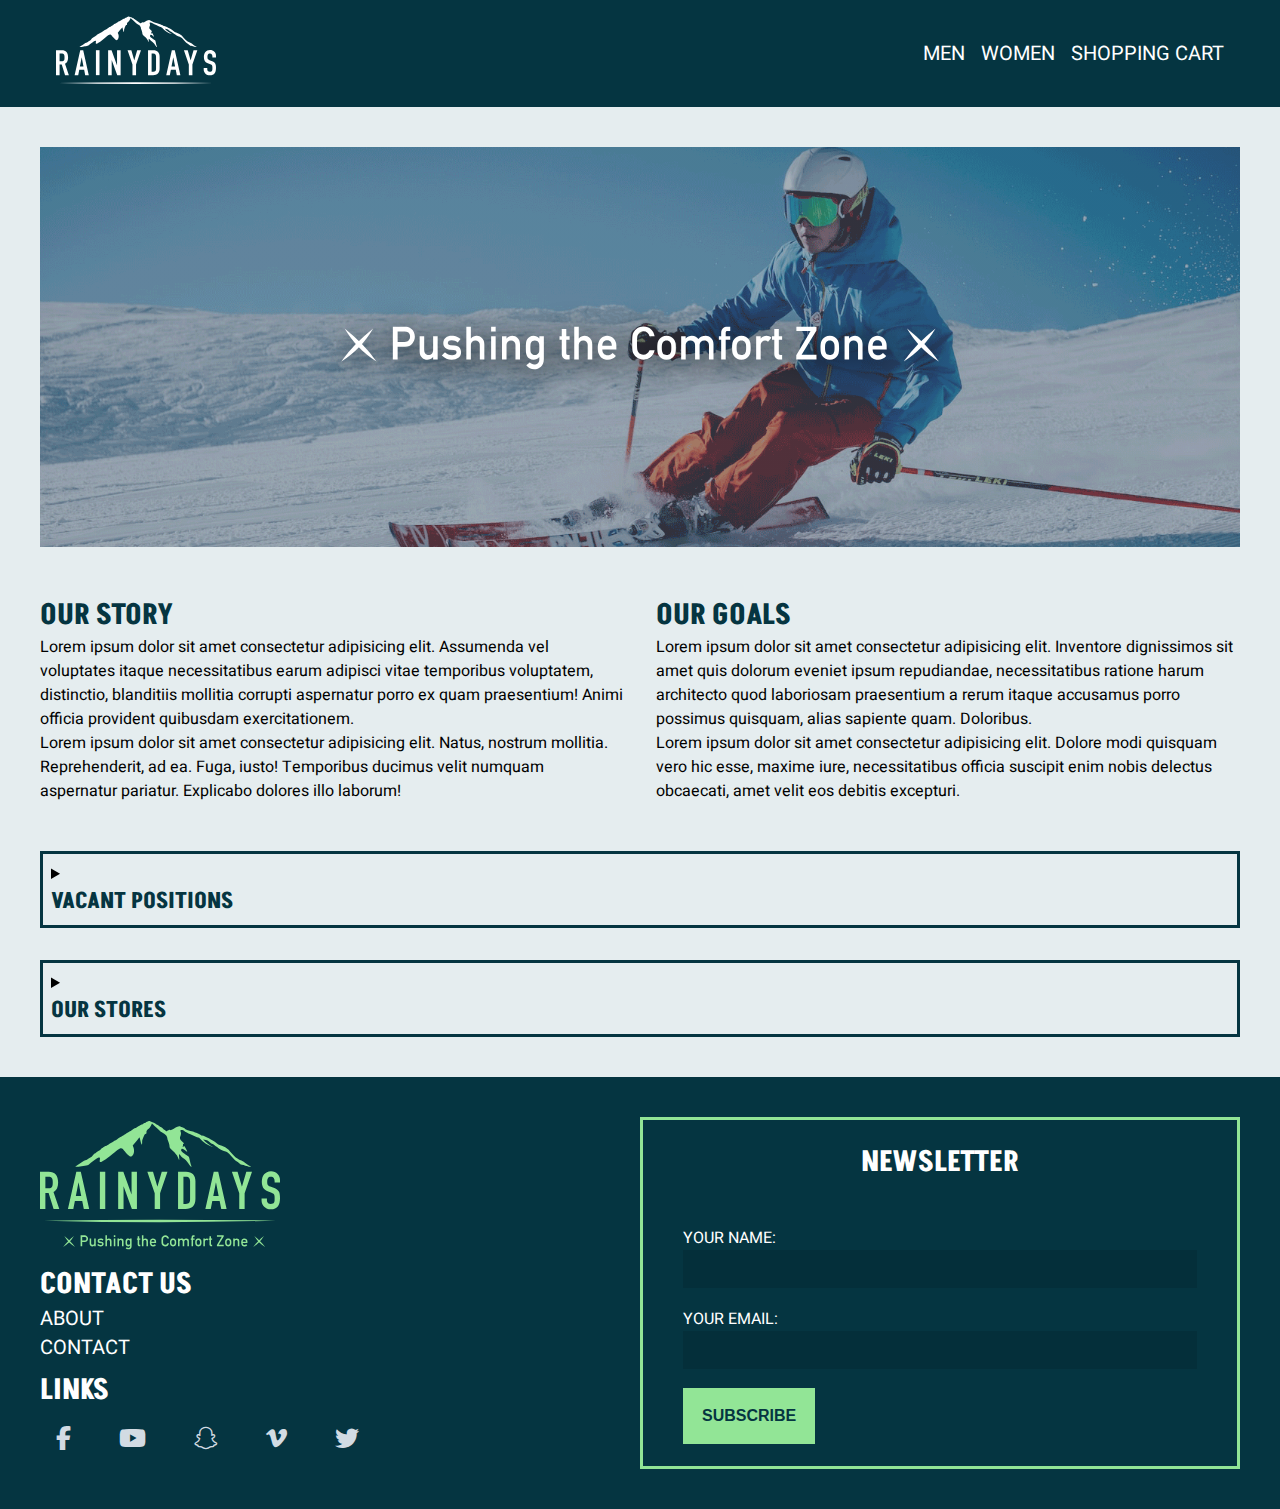
==== commit 5232cac4: "edit navigation remove sports" ====
--- a/about.html
+++ b/about.html
@@ -48,9 +48,6 @@
                 <a class="pagelinks" href="listofjackets-women.html">Women</a>
               </li>
               <li class="pagelinks">
-                <a class="pagelinks" href="#">Sports</a>
-              </li>
-              <li class="pagelinks">
                 <a class="pagelinks" href="addtocart.html">Shopping Cart</a>
               </li>
             </ul>
--- a/css/styles.css
+++ b/css/styles.css
@@ -185,6 +185,16 @@
 .brand-logo-scale {
   scale: var(--scaling);
 }
+/********************* SPORTS *********************/
+
+.sport-header {
+  display: flex;
+  flex-direction: column;
+  justify-content: space-around;
+  border: 1px solid var(--main_grey1);
+  padding: var(--padding-m);
+  min-height: 15rem;
+}
 
 /********************* LIST OF JACKETS *********************/
 
@@ -208,26 +218,23 @@
   border: 2px solid var(--main_grey2);
   display: flex;
   flex-direction: column;
-  justify-content: space-between;
+  justify-content: space-around;
   align-items: center;
-  gap: 1rem;
+  gap: 0.5rem;
   padding: 1rem;
-}
-
-.img {
+  transition: 300ms ease;
+}
+
+.prod-item:hover {
+  border: 2px solid var(--main_grey1);
+  background: white;
+}
+
+.product-image {
   width: 100%;
+  padding: 0rem 1rem;
   min-width: 80px;
   max-width: 300px;
-}
-
-.aside-icons {
-  color: var(--main_green-dark);
-  font-size: 1.4rem;
-  transition: var(--transition-1);
-}
-
-.aside-icons:hover {
-  color: var(--main_green);
 }
 
 .listofjackets-page-grid {
--- a/css/components.css
+++ b/css/components.css
@@ -38,6 +38,19 @@
 
 .btn-3:hover {
   border: var(--border_normal) var(--main_grey1) solid;
+}
+
+.btn-4 {
+  color: var(--main_green-dark);
+  text-transform: uppercase;
+  border: 2px solid var(--main_grey1);
+  padding: 0.5rem 1rem;
+}
+
+.btn-prop {
+  display: block;
+  width: fit-content;
+  text-decoration: none;
 }
 
 .btn-addtocart {
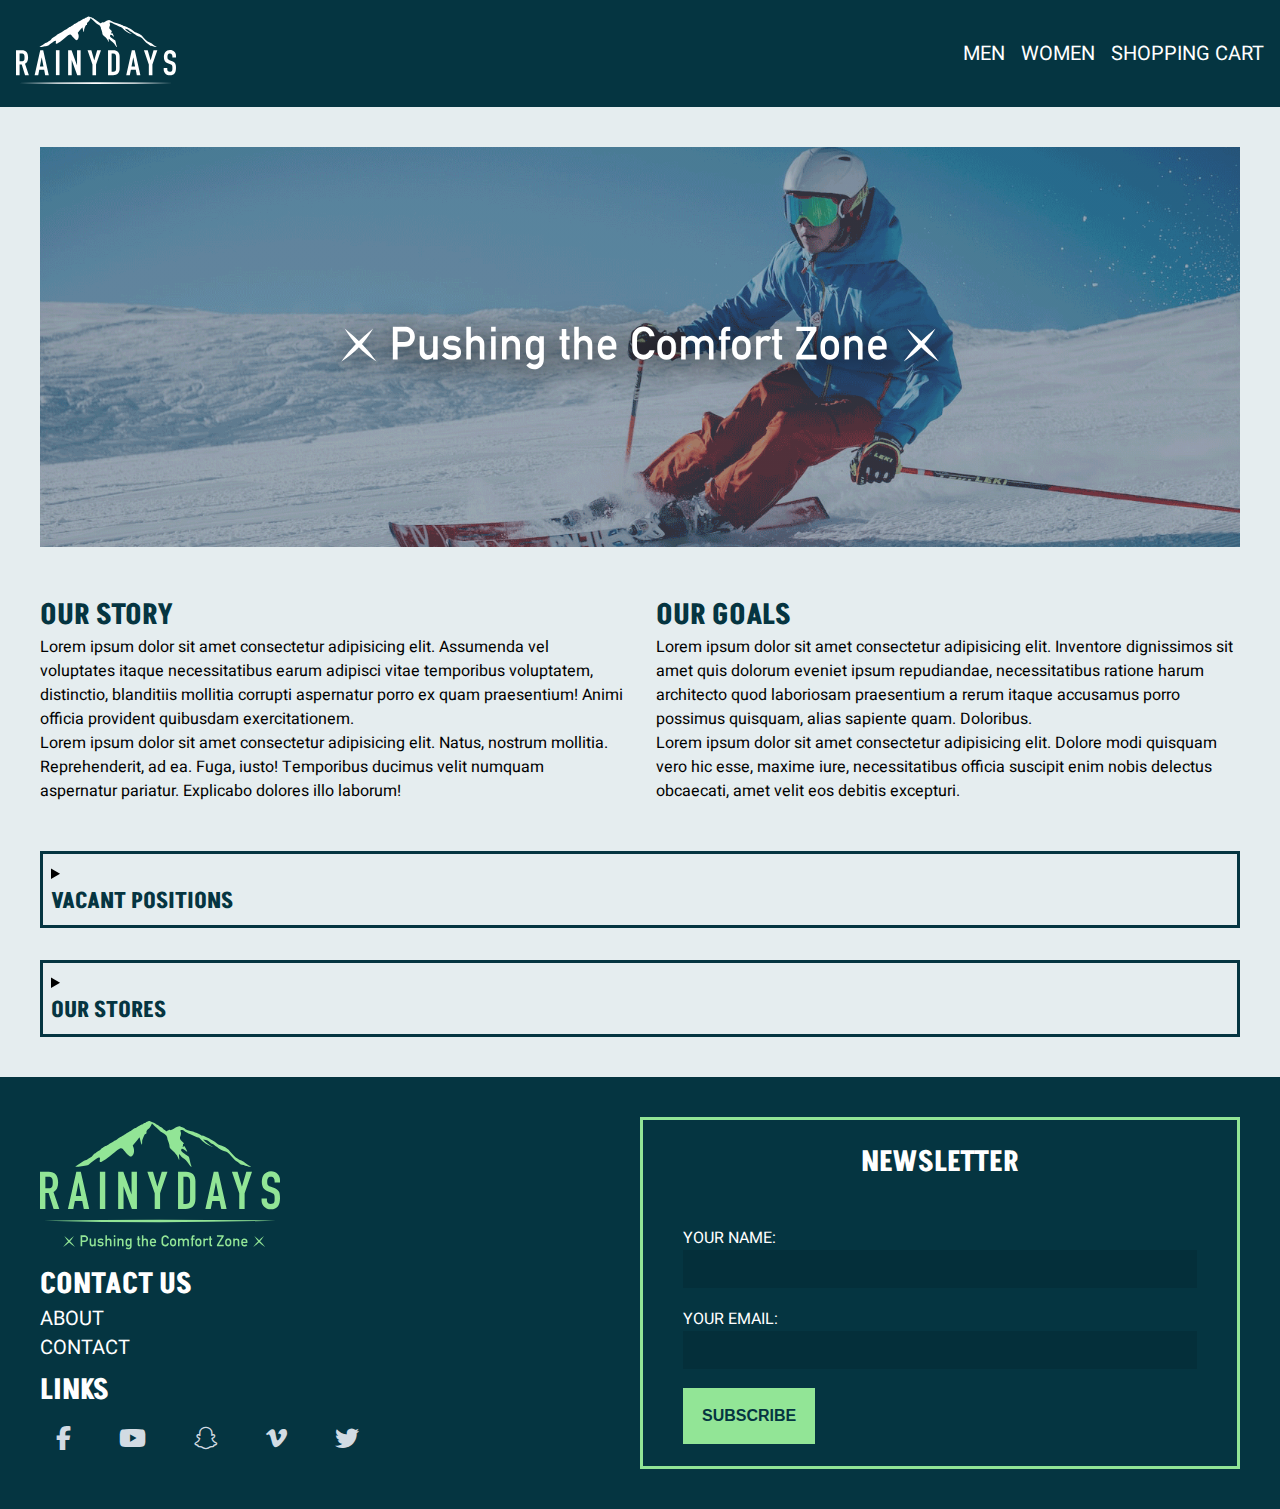
==== commit d4aaeb01: "changes header on all pages" ====
--- a/about.html
+++ b/about.html
@@ -30,30 +30,26 @@
   </head>
   <body>
     <header class="top-header">
-      <section class="primary-header page-width">
-        <div class="flex pad-1">
-          <a href="index.html">
-            <img
-              class="page-logo"
-              src="/images/rainydays-logo.svg"
-              alt="rainy days logo"
-            />
-          </a>
-          <nav class="primary-nav">
-            <ul class="flex gap-1">
-              <li class="pagelinks">
-                <a class="pagelinks" href="listofjackets-men.html">Men</a>
-              </li>
-              <li class="pagelinks">
-                <a class="pagelinks" href="listofjackets-women.html">Women</a>
-              </li>
-              <li class="pagelinks">
-                <a class="pagelinks" href="addtocart.html">Shopping Cart</a>
-              </li>
-            </ul>
-          </nav>
-        </div>
-      </section>
+      <a href="index.html">
+        <img
+          class="page-logo"
+          src="/images/rainydays-logo.svg"
+          alt="rainy days logo"
+        />
+      </a>
+      <nav class="primary-nav">
+        <ul class="flex gap-1 nav-list">
+          <li class="pagelinks">
+            <a class="pagelinks" href="listofjackets-men.html">Men</a>
+          </li>
+          <li class="pagelinks">
+            <a class="pagelinks" href="listofjackets-women.html">Women</a>
+          </li>
+          <li class="pagelinks">
+            <a class="pagelinks" href="addtocart.html">Shopping Cart</a>
+          </li>
+        </ul>
+      </nav>
     </header>
 
     <main class="page-width flex-page-gap margin-2">
--- a/css/styles.css
+++ b/css/styles.css
@@ -184,16 +184,6 @@
 
 .brand-logo-scale {
   scale: var(--scaling);
-}
-/********************* SPORTS *********************/
-
-.sport-header {
-  display: flex;
-  flex-direction: column;
-  justify-content: space-around;
-  border: 1px solid var(--main_grey1);
-  padding: var(--padding-m);
-  min-height: 15rem;
 }
 
 /********************* LIST OF JACKETS *********************/
@@ -330,6 +320,11 @@
   min-height: 5rem;
 }
 
+.product-img-item {
+  border: 2px solid var(--main_grey1);
+  padding: 1rem;
+}
+
 .img-prop {
   background-position: center;
   background-repeat: no-repeat;
--- a/css/mediaqueries.css
+++ b/css/mediaqueries.css
@@ -3,8 +3,6 @@
   :root {
     --page-width: calc(100% - 2rem);
   }
-
-
 
   .primary-header-mobile {
     display: block;
@@ -49,13 +47,7 @@
     background-image: url(/images/products/product-women-ipad.png);
   }
 
- 
-
   /********************* SINGLE PRODUCT *********************/
-
-  /* Add to Cart */
-
-  /* About */
 
   .openpositions-grid {
     grid-template-columns: auto;
@@ -80,7 +72,17 @@
   }
 }
 
+/* MEDIUM DEVICES */
 
+@media screen and (max-width: 570px) {
+  .top-header {
+    flex-direction: column;
+  }
+
+  .nav-list {
+    flex-direction: column;
+  }
+}
 
 /* SMALLER DEVICES */
 
@@ -125,7 +127,6 @@
     gap: var(--padding-sm);
   }
 
-
   /* Add to Cart */
 
   .flex-gap-align {
